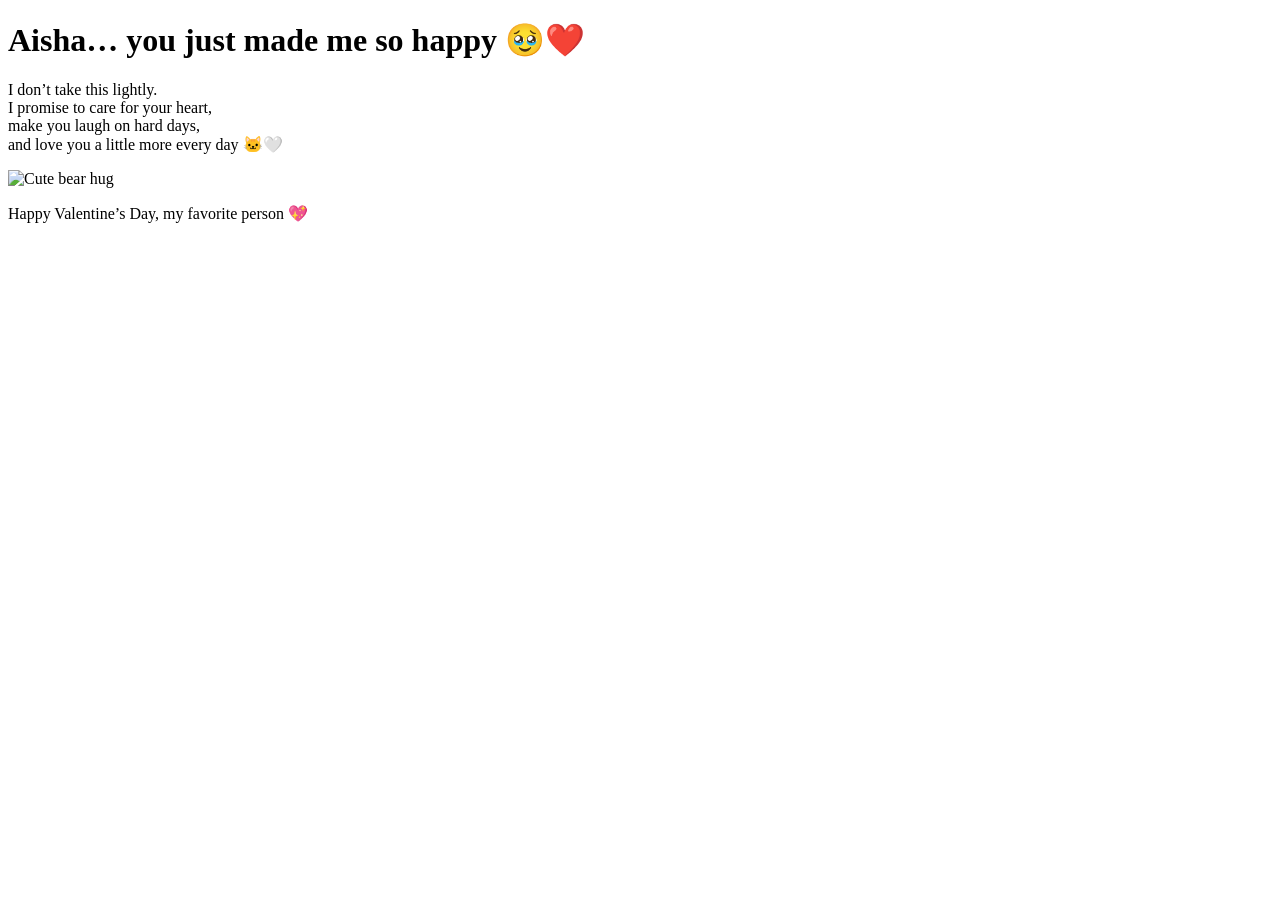
==== yes_page.html @ d5987a79 "Update yes_page.html" ====
<!DOCTYPE html>
<html lang="en">
<head>
  <meta charset="UTF-8">
  <meta name="viewport" content="width=device-width, initial-scale=1.0">
  <title>YAYYY ❤️ You said YES!</title>

  <!-- Link to existing CSS -->
  <link rel="stylesheet" href="./yes_style.css">
</head>

<body>
  <div class="container">
    
    <h1 class="header_text">
      Aisha… you just made me so happy 🥹❤️
    </h1>

    <p class="yes_message">
      I don’t take this lightly. <br>
      I promise to care for your heart, <br>
      make you laugh on hard days, <br>
      and love you a little more every day 🐱🤍
    </p>

    <div class="gif_container">
      <img 
        src="https://media.tenor.com/giu1zyxfzYAAAai/bear-kiss-bear-kisses.gif"
        alt="Cute bear hug"
      >
    </div>

    <p class="final_line">
      Happy Valentine’s Day, my favorite person 💖
    </p>

  </div>
</body>
</html>
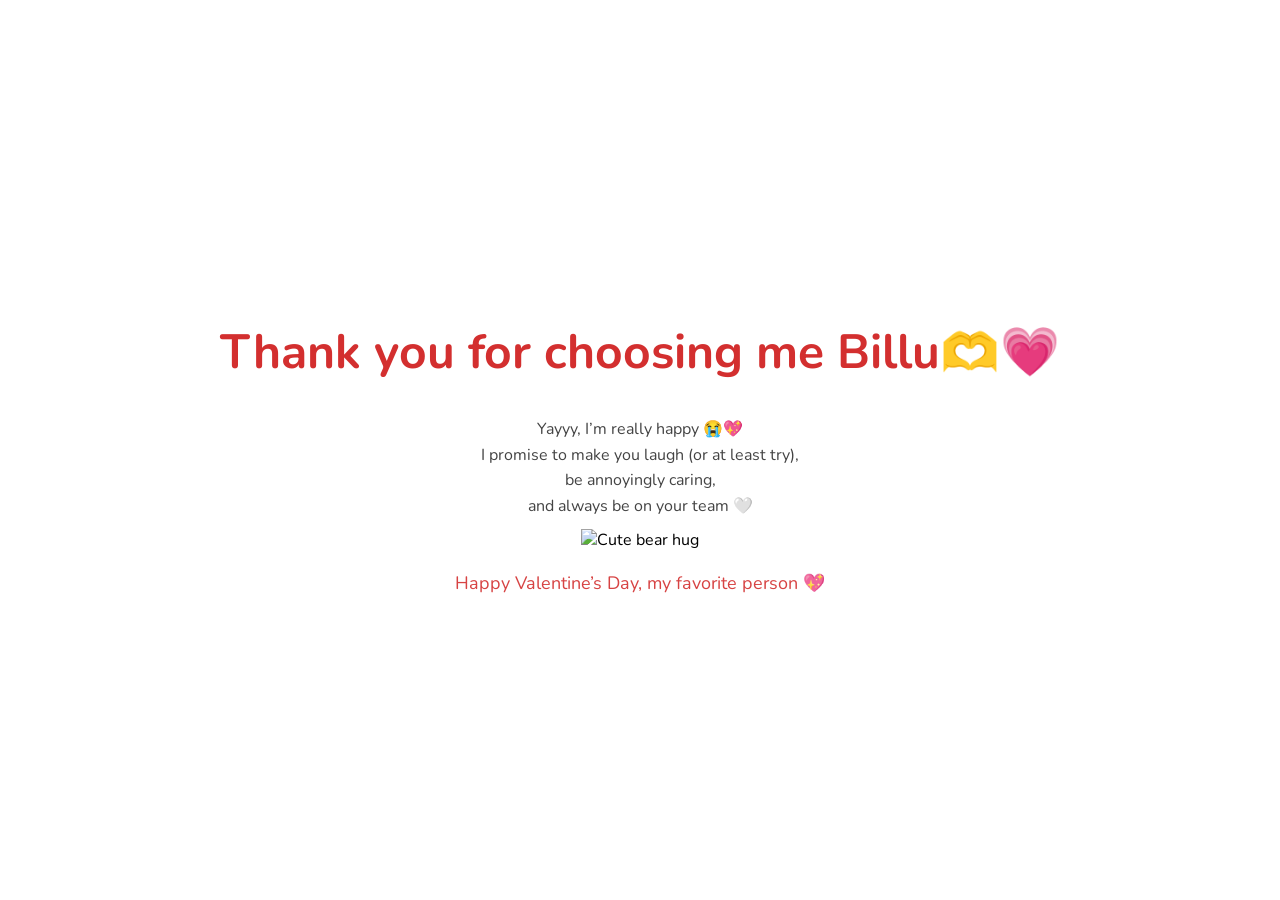
==== commit 95915aca: "Update yes_page.html" ====
--- a/yes_page.html
+++ b/yes_page.html
@@ -13,14 +13,15 @@
   <div class="container">
     
     <h1 class="header_text">
-      Aisha… you just made me so happy 🥹❤️
+      Thank you for choosing me Billu🫶💗
     </h1>
 
     <p class="yes_message">
-      I don’t take this lightly. <br>
-      I promise to care for your heart, <br>
-      make you laugh on hard days, <br>
-      and love you a little more every day 🐱🤍
+      Yayyy, I’m really happy 😭💖 <br>
+      I promise to make you laugh (or at least try), <br>
+      be annoyingly caring, <br>
+      and always be on your team 🤍
+
     </p>
 
     <div class="gif_container">
--- a/yes_style.css
+++ b/yes_style.css
@@ -0,0 +1,44 @@
+@import url('https://fonts.googleapis.com/css2?family=Nunito:ital,wght@0,200..1000;1,200..1000&family=Poppins:ital,wght@0,100;0,200;0,300;0,400;0,500;0,600;0,700;0,800;0,900;1,100;1,200;1,300;1,400;1,500;1,600;1,700;1,800;1,900&display=swap');
+
+
+body {
+    display: flex;
+    justify-content: center;
+    align-items: center;
+    height: 100vh;
+    margin: 0;
+    background-color: white;
+    font-family: "Nunito", sans-serif;
+}
+
+.container {
+    text-align: center;
+}
+
+.header_text {
+    font-size: 3em;
+    color: #d32f2f;
+}
+
+.gif_container img {
+    width: 300px; 
+    max-width: 500px; 
+    height: auto; 
+}
+.yes_message {
+  font-size: 16px;
+  margin-top: 12px;
+  margin-bottom: 10px;
+  color: #444;
+  line-height: 1.6;
+}
+
+.final_line {
+  font-size: 18px;
+  margin-top: 20px;
+  opacity: 0.9;
+  color: #d32f2f;
+}
+
+}
+
